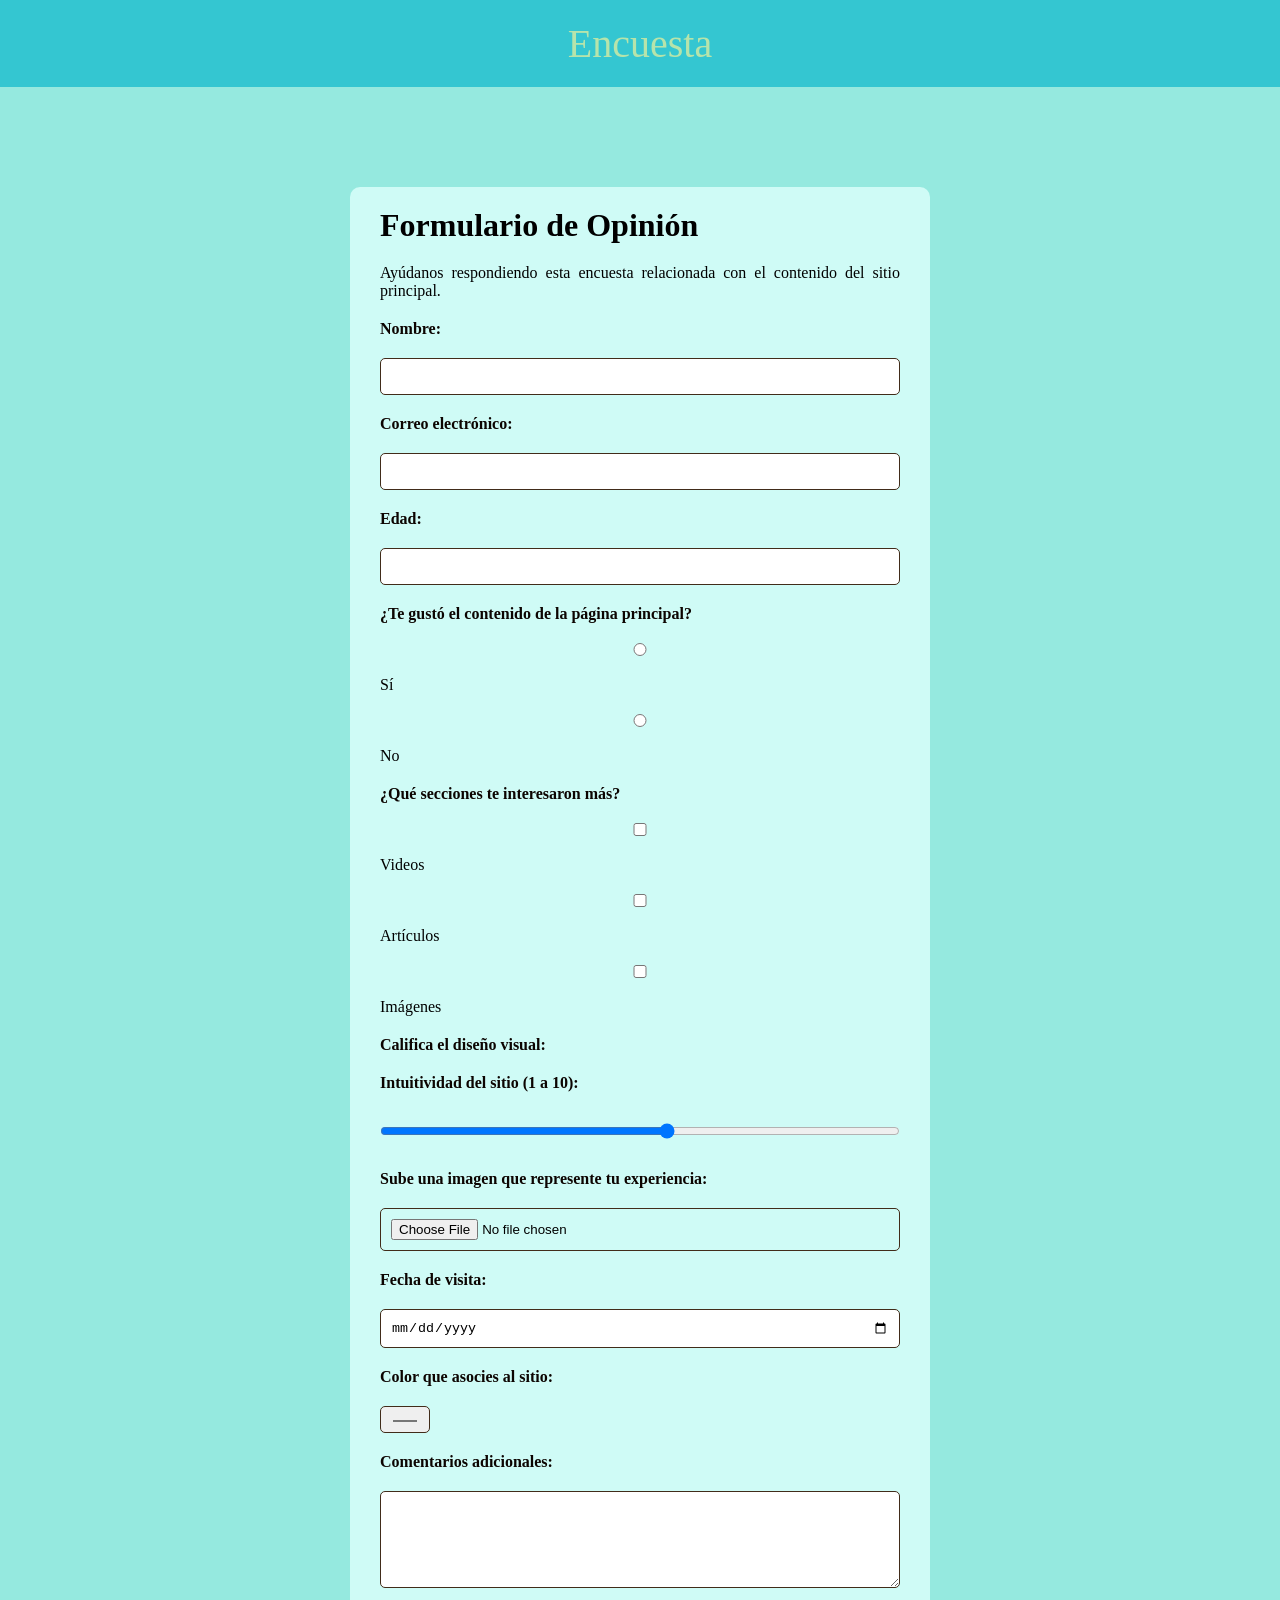
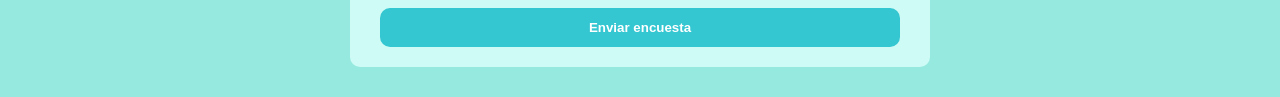
==== encuesta.html @ 485e6b44 "adiccion de elementos y encuesta.html" ====
<!DOCTYPE html>
<html lang="es">
<head>
    <meta charset="UTF-8">
    <meta name="viewport" content="width=device-width, initial-scale=1.0">
    <title>Encuesta</title>
    <link rel="stylesheet" href="styles.css">
</head>
<body>
    <header>Encuesta</header>
    <div class="content">
            <div class="card-sky">
            <h1>Formulario de Opinión</h1>
            <p>Ayúdanos respondiendo esta encuesta relacionada con el contenido del sitio principal.</p>
            <form action="mailto:anakincontrerasm@gmail.com" method="POST" enctype="text/plain">
                <label>Nombre:</label>
                <input type="text" name="nombre" required>
                <label>Correo electrónico:</label>
                <input type="email" name="correo" required>
                <label>Edad:</label>
                <input type="number" name="edad" min="1" max="120" required>
                <label>¿Te gustó el contenido de la página principal?</label>
                <input type="radio" name="gusto" value="si"> Sí
                <input type="radio" name="gusto" value="no"> No
                <label>¿Qué secciones te interesaron más?</label>
                <input type="checkbox" name="interes" value="videos"> Videos<br>
                <input type="checkbox" name="interes" value="texto"> Artículos<br>
                <input type="checkbox" name="interes" value="imagenes"> Imágenes
                <label>Califica el diseño visual:</label>
                <label>Intuitividad del sitio (1 a 10):</label>
                <input type="range" name="intuitividad" min="1" max="10">
                <label>Sube una imagen que represente tu experiencia:</label>
                <input type="file" name="archivo">
                <label>Fecha de visita:</label>
                <input type="date" name="fecha">
                <label>Color que asocies al sitio:</label>
                <input type="color" name="color">
                <label>Comentarios adicionales:</label>
                <textarea name="comentarios" rows="5"></textarea>
                <button type="submit">Enviar encuesta</button>
            </form>
        </div>
    </div>
</body>
</html>
---- styles.css ----
*{padding: 0px;margin: 0px;}
body{background-color: #95e9df;font-family: Consolas;}
header{padding: 20px;background-color: #34c6d1;text-align: center;color: #b6e4ab;font-size: 40px;size: 100%;}
p{margin-bottom: 20px;text-align: justify;}
h1{margin-bottom: 20px;}
ol{margin: 40px;margin-bottom: 20px;}
a{margin-bottom: 20px;color: #412c1a;}
video{margin-bottom: 20px;border-radius: 10px;width: 80%;}
form{display: flex;flex-direction: column;gap: 20px;}
label{font-weight: bold;color: #0c0401;}
input, select, textarea{padding: 10px;border-radius: 5px;border: 1px solid #412c1a;}
button{padding: 12px;border: none;border-radius: 10px;background-color: #34c6d1;color: white;font-weight: bold;cursor: pointer;}
button:hover{background-color: #268e97;}
.content{padding: 10px;padding-top: 100px;margin: 0px;margin-left: calc(50% - 300px);margin-right: calc(50% - 300px);}
.deep{background: linear-gradient(#412c1a, #0c0401);}
.card{padding: 20px;padding-left: 30px;padding-right: 30px;margin-bottom: 20px;border-radius: 10px;background-color: #835c3c;}
.card-sky{padding: 20px;padding-left: 30px;padding-right: 30px;margin-bottom: 20px;border-radius: 10px;background-color: #cffbf6;}
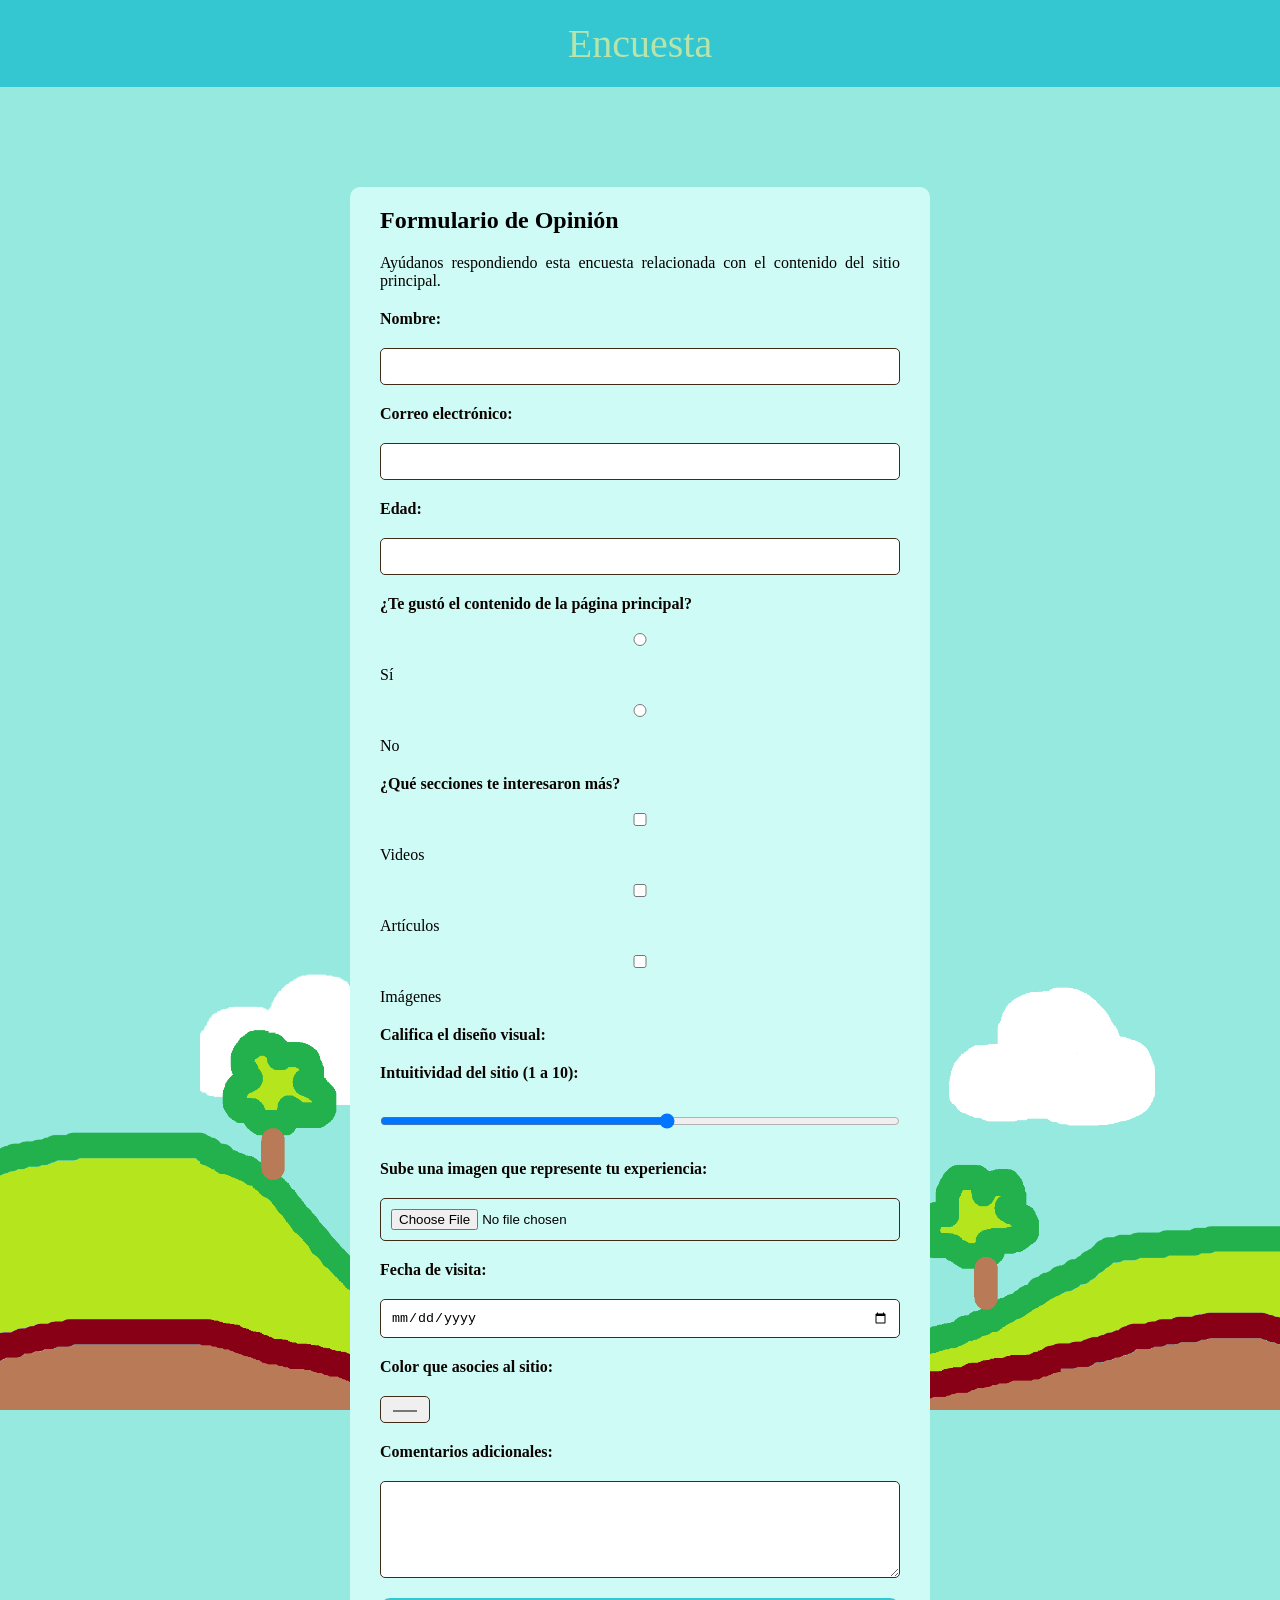
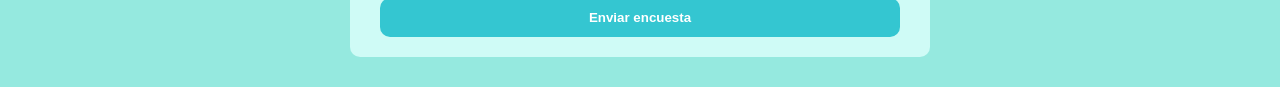
==== commit 7c4c6499: "adición de elementos" ====
--- a/encuesta.html
+++ b/encuesta.html
@@ -9,7 +9,7 @@
 <body>
     <header>Encuesta</header>
     <div class="content">
-            <div class="card-sky">
+        <article class="card-sky">
             <h1>Formulario de Opinión</h1>
             <p>Ayúdanos respondiendo esta encuesta relacionada con el contenido del sitio principal.</p>
             <form action="mailto:anakincontrerasm@gmail.com" method="POST" enctype="text/plain">
@@ -39,7 +39,7 @@
                 <textarea name="comentarios" rows="5"></textarea>
                 <button type="submit">Enviar encuesta</button>
             </form>
-        </div>
+        </article>
     </div>
 </body>
 </html>
--- a/styles.css
+++ b/styles.css
@@ -1,5 +1,5 @@
 *{padding: 0px;margin: 0px;}
-body{background-color: #95e9df;font-family: Consolas;}
+body{background-color: #95e9df;background-image: url(fondo.png);background-repeat: no-repeat;background-size: 3000px 700px;background-position: center;background-position-y: 710px;font-family: Consolas;}
 header{padding: 20px;background-color: #34c6d1;text-align: center;color: #b6e4ab;font-size: 40px;size: 100%;}
 p{margin-bottom: 20px;text-align: justify;}
 h1{margin-bottom: 20px;}
